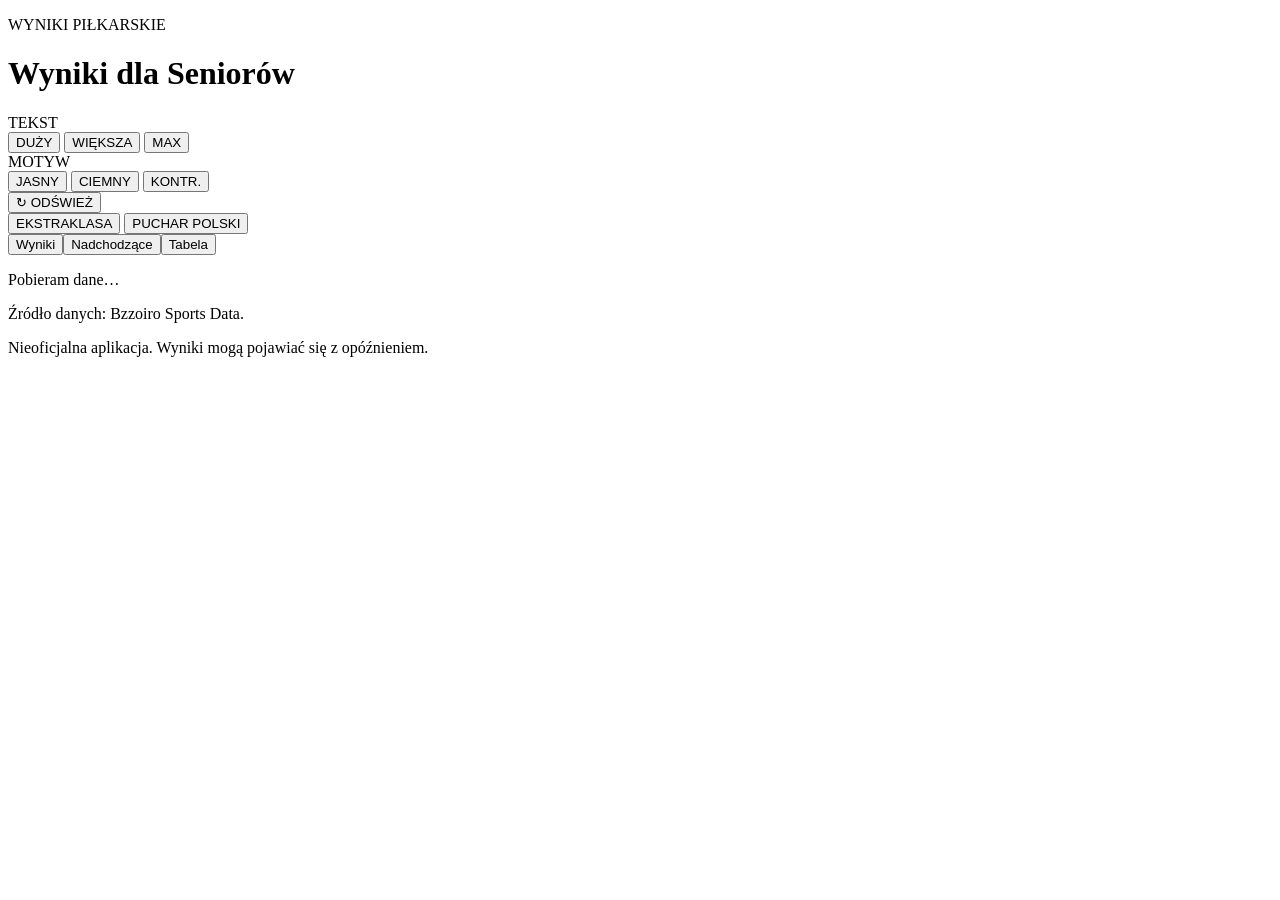
==== site/wyniki-dla-seniorow/index.html @ e05c82c5 "Publiczna aplikacja Wyniki dla Seniorów: index.html" ====
<!doctype html><html lang="pl"><head><meta charset="utf-8"><meta name="viewport" content="width=device-width,initial-scale=1,viewport-fit=cover"><meta name="theme-color" content="#10243a"><meta name="description" content="Czytelne wyniki i terminarze Ekstraklasy oraz Pucharu Polski. Duże litery, prosty układ i wysoki kontrast."><link rel="manifest" href="manifest.webmanifest"><link rel="icon" href="icon.svg"><link rel="stylesheet" href="style.css?v=1.0.0"><title>Wyniki dla Seniorów | Ekstraklasa i Puchar Polski</title></head><body>
<header>
  <div class="head">
    <div class="brand"><p class="eyebrow">WYNIKI PIŁKARSKIE</p><h1>Wyniki dla Seniorów</h1></div>
    <div class="head-actions">
      <div class="font-controls" role="group" aria-label="Wielkość czcionki">
        <span class="font-label">TEKST</span>
        <div class="font-buttons">
          <button type="button" class="font-choice" data-font="base" aria-pressed="true" aria-label="Duży tekst">DUŻY</button>
          <button type="button" class="font-choice" data-font="larger" aria-pressed="false" aria-label="Większy tekst">WIĘKSZA</button>
          <button type="button" class="font-choice" data-font="largest" aria-pressed="false" aria-label="Maksymalny rozmiar tekstu">MAX</button>
        </div>
      </div>
      <div class="theme-controls" role="group" aria-label="Motyw kolorystyczny">
        <span class="theme-label">MOTYW</span>
        <div class="theme-buttons">
          <button type="button" class="theme-choice" data-theme-choice="light" aria-pressed="true" aria-label="Jasny motyw">JASNY</button>
          <button type="button" class="theme-choice" data-theme-choice="dark" aria-pressed="false" aria-label="Ciemny motyw">CIEMNY</button>
          <button type="button" class="theme-choice" data-theme-choice="contrast" aria-pressed="false" aria-label="Wysoki kontrast">KONTR.</button>
        </div>
      </div>
      <button type="button" id="refresh" class="refresh">↻ ODŚWIEŻ</button>
    </div>
  </div>
</header>
<div class="competition-nav" role="group" aria-label="Wybierz rozgrywki">
  <button type="button" class="competition-choice" data-competition="ekstraklasa" aria-pressed="true">EKSTRAKLASA</button>
  <button type="button" class="competition-choice" data-competition="cup" aria-pressed="false">PUCHAR POLSKI</button>
</div>
<nav class="tabs" aria-label="Sekcje"><button class="tab active" data-tab="results" aria-selected="true">Wyniki</button><button class="tab" data-tab="upcoming" aria-selected="false">Nadchodzące</button><button class="tab" data-tab="table" aria-selected="false">Tabela</button></nav>
<main id="content" tabindex="-1"><p class="empty">Pobieram dane…</p></main><footer><p id="updated">Źródło danych: Bzzoiro Sports Data.</p><p>Nieoficjalna aplikacja. Wyniki mogą pojawiać się z opóźnieniem.</p></footer><script src="app.js?v=1.0.0" defer></script></body></html>
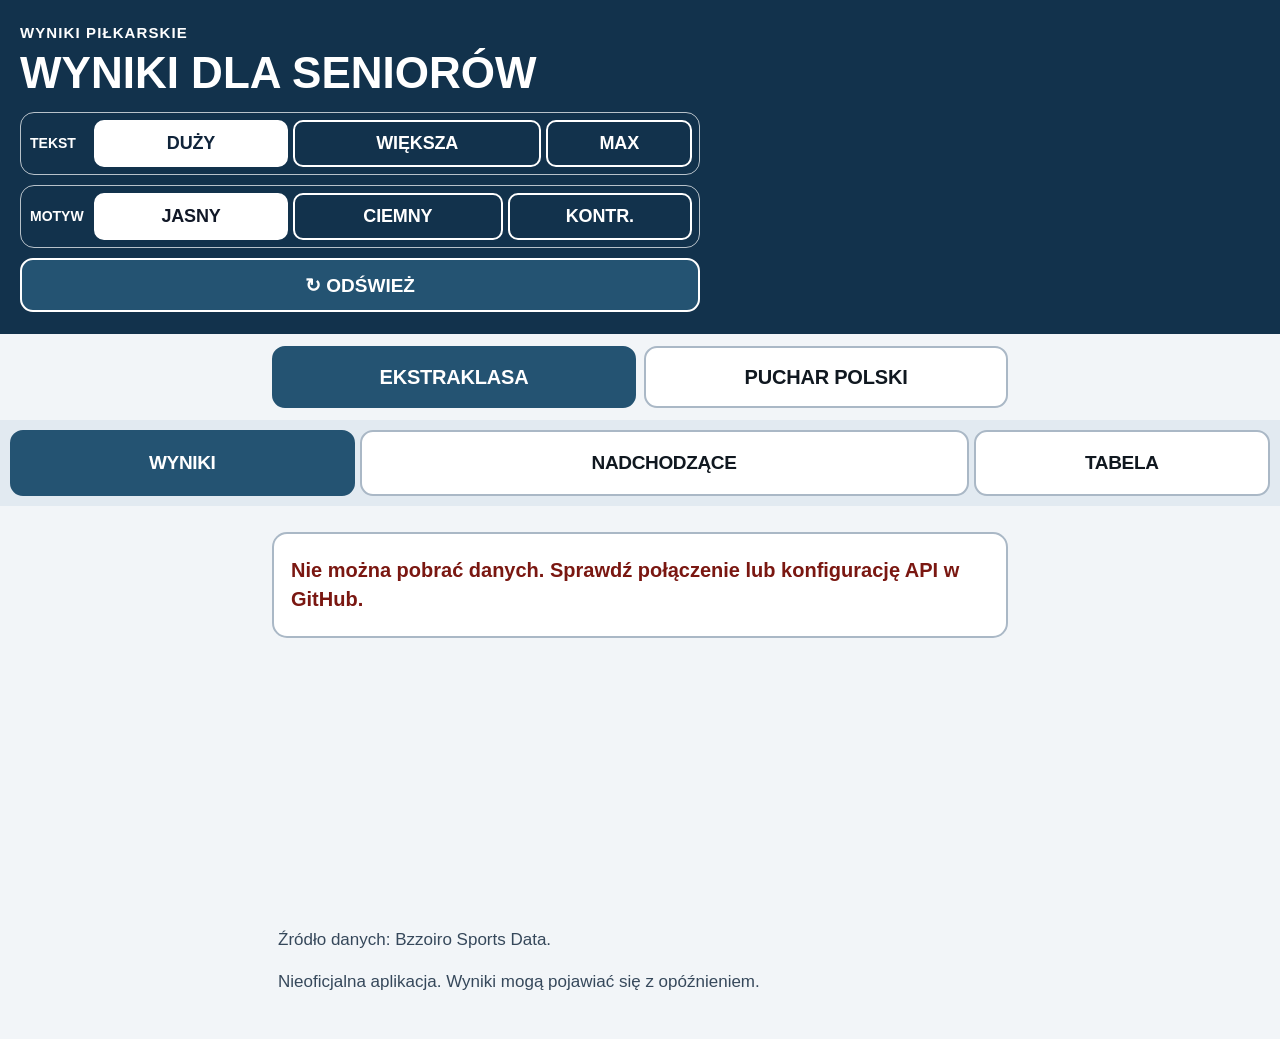
==== commit a79529b2: "Tabela: pokaż punkty zaraz po liczbie meczów (site/wyniki-dla-seniorow/index.html)" ====
--- a/site/wyniki-dla-seniorow/index.html
+++ b/site/wyniki-dla-seniorow/index.html
@@ -1,4 +1,4 @@
-<!doctype html><html lang="pl"><head><meta charset="utf-8"><meta name="viewport" content="width=device-width,initial-scale=1,viewport-fit=cover"><meta name="theme-color" content="#10243a"><meta name="description" content="Czytelne wyniki i terminarze Ekstraklasy oraz Pucharu Polski. Duże litery, prosty układ i wysoki kontrast."><link rel="manifest" href="manifest.webmanifest"><link rel="icon" href="icon.svg"><link rel="stylesheet" href="style.css?v=1.0.0"><title>Wyniki dla Seniorów | Ekstraklasa i Puchar Polski</title></head><body>
+<!doctype html><html lang="pl"><head><meta charset="utf-8"><meta name="viewport" content="width=device-width,initial-scale=1,viewport-fit=cover"><meta name="theme-color" content="#10243a"><meta name="description" content="Czytelne wyniki i terminarze Ekstraklasy oraz Pucharu Polski. Duże litery, prosty układ i wysoki kontrast."><link rel="manifest" href="manifest.webmanifest"><link rel="icon" href="icon.svg"><link rel="stylesheet" href="style.css?v=1.0.1"><title>Wyniki dla Seniorów | Ekstraklasa i Puchar Polski</title></head><body>
 <header>
   <div class="head">
     <div class="brand"><p class="eyebrow">WYNIKI PIŁKARSKIE</p><h1>Wyniki dla Seniorów</h1></div>
@@ -28,4 +28,4 @@
   <button type="button" class="competition-choice" data-competition="cup" aria-pressed="false">PUCHAR POLSKI</button>
 </div>
 <nav class="tabs" aria-label="Sekcje"><button class="tab active" data-tab="results" aria-selected="true">Wyniki</button><button class="tab" data-tab="upcoming" aria-selected="false">Nadchodzące</button><button class="tab" data-tab="table" aria-selected="false">Tabela</button></nav>
-<main id="content" tabindex="-1"><p class="empty">Pobieram dane…</p></main><footer><p id="updated">Źródło danych: Bzzoiro Sports Data.</p><p>Nieoficjalna aplikacja. Wyniki mogą pojawiać się z opóźnieniem.</p></footer><script src="app.js?v=1.0.0" defer></script></body></html>
+<main id="content" tabindex="-1"><p class="empty">Pobieram dane…</p></main><footer><p id="updated">Źródło danych: Bzzoiro Sports Data.</p><p>Nieoficjalna aplikacja. Wyniki mogą pojawiać się z opóźnieniem.</p></footer><script src="app.js?v=1.0.1" defer></script></body></html>
--- a/site/wyniki-dla-seniorow/style.css
+++ b/site/wyniki-dla-seniorow/style.css
@@ -0,0 +1,391 @@
+:root{color-scheme:light;--navy:#10243a;--navy2:#183b5b;--paper:#f4f6f8;--ink:#111827;--muted:#4b5563;--line:#cbd5df;--focus:#ffbf47}*{box-sizing:border-box}body{margin:0;background:var(--paper);color:var(--ink);font-family:Arial,Helvetica,sans-serif;line-height:1.45}header{background:var(--navy);color:white;padding:max(22px,env(safe-area-inset-top)) 20px 22px}.head{display:flex;justify-content:space-between;align-items:center;gap:12px}.eyebrow{margin:0 0 4px;font-size:15px;font-weight:800;letter-spacing:1.4px}h1{margin:0;font-size:clamp(34px,9vw,46px);line-height:1.05;font-weight:900}#season{margin:12px 0 0;font-size:19px;font-weight:700;color:#e4edf5}.refresh{border:2px solid white;border-radius:14px;background:var(--navy2);color:white;min-height:54px;padding:8px 12px;font-size:18px;font-weight:800}.tabs{display:grid;grid-template-columns:1fr 1fr .78fr;gap:7px;padding:12px;background:#e5eaf0;position:sticky;top:0;z-index:2}.tab{border:2px solid #536579;border-radius:13px;background:white;color:var(--navy);min-height:62px;padding:8px 4px;font-size:clamp(17px,4.4vw,21px);font-weight:900}.tab.active{background:var(--navy);color:white;border-color:var(--navy)}button:focus-visible{outline:4px solid var(--focus);outline-offset:3px}main{padding:14px 12px 28px;max-width:760px;margin:auto;min-height:45vh}.section-title{font-size:25px;font-weight:900;margin:8px 4px 14px}.match{background:var(--surface);border:2px solid var(--line);border-radius:16px;padding:15px;margin-bottom:12px}.date{color:var(--muted);font-size:17px;font-weight:800;margin-bottom:10px}.teams{display:grid;grid-template-columns:minmax(0,1fr) auto minmax(0,1fr);gap:8px;align-items:center}.team{font-size:clamp(20px,5.2vw,25px);font-weight:900;line-height:1.18;overflow-wrap:anywhere}.away{text-align:right}.score{min-width:82px;text-align:center;background:#eaf0f5;color:var(--navy);border-radius:12px;padding:8px 5px;font-size:clamp(25px,6vw,31px);font-weight:900;white-space:nowrap}.status{margin-top:9px;font-size:16px;font-weight:800;color:var(--muted)}.table-wrap{overflow-x:auto;background:var(--surface);border:2px solid var(--line);border-radius:15px}table{border-collapse:collapse;width:100%;min-width:480px;font-size:19px}th,td{padding:13px 9px;border-bottom:1px solid var(--line);text-align:center}th{background:#e8edf2;color:var(--navy);font-size:17px;font-weight:900}td.club{text-align:left;font-weight:900;min-width:165px}td.pos,td.points{font-weight:900}td.points{font-size:22px}.empty,.error,.notice{background:var(--surface);border:2px solid var(--line);border-radius:15px;padding:22px 17px;font-size:20px;font-weight:700;margin:12px 0}.error{border-color:#b42318;color:#7a1711}.notice{font-size:17px;color:var(--muted)}footer{max-width:760px;margin:auto;padding:0 18px 28px;color:var(--muted);font-size:15px}@media(max-width:390px){.refresh{font-size:16px;padding:6px 8px}.match{padding:12px}.score{min-width:68px}.team{font-size:19px}}
+
+/* Czytelność senior-friendly, dwa motywy */
+:root{--navy:#12324c;--navy2:#245372;--paper:#f2f5f8;--ink:#101820;--muted:#36485b;--line:#aab8c6;--surface:#fff;--subtle:#e6edf3;--tabbar:#e2eaf1;--score-bg:#e6eff7;--score-ink:#102d46;color-scheme:light}
+html[data-theme="dark"]{--navy:#101a25;--navy2:#2a455c;--paper:#101820;--ink:#f7fafc;--muted:#d4e0eb;--line:#64788a;--surface:#202d39;--subtle:#2a3a49;--tabbar:#172635;--score-bg:#354d62;--score-ink:#fff;color-scheme:dark}
+body{background:var(--paper);color:var(--ink);font-size:20px}
+header{background:var(--navy)}.head{align-items:flex-start;flex-wrap:wrap}.head-actions{display:flex;gap:8px;flex-wrap:wrap;justify-content:flex-end}.theme-toggle,.refresh{border:2px solid #fff;border-radius:13px;background:var(--navy2);color:#fff;min-height:56px;padding:9px 13px;font-size:19px;font-weight:900;cursor:pointer}
+.tabs{background:var(--tabbar);grid-template-columns:1.2fr .95fr .8fr}.tab{background:var(--surface);color:var(--ink);border-color:var(--line);font-size:clamp(18px,4.7vw,23px);min-height:70px}.tab.active{background:var(--navy2);color:#fff;border-color:var(--navy2)}
+.section-title{font-size:clamp(28px,6.8vw,34px)}.match,.table-wrap,.empty,.notice,.error{background:var(--surface);border-color:var(--line)}.match{padding:18px;margin-bottom:15px}.date{color:var(--muted);font-size:clamp(19px,4.8vw,23px)}.team{font-size:clamp(23px,5.8vw,30px);line-height:1.2}.score{background:var(--score-bg);color:var(--score-ink);font-size:clamp(27px,6.4vw,34px)}.status{font-size:19px;color:var(--muted)}.notice,.empty{color:var(--ink);font-size:21px}table{font-size:22px}th{background:var(--subtle);color:var(--ink);font-size:19px}th,td{border-color:var(--line);padding:15px 10px}td.points{font-size:25px}footer{color:var(--muted);font-size:18px}
+@media(max-width:390px){.head-actions{width:100%;justify-content:flex-start}.theme-toggle,.refresh{font-size:18px}.match{padding:13px}.teams{gap:5px}.team{font-size:clamp(21px,5.6vw,25px)}.score{min-width:67px;padding:8px 4px;font-size:25px}.tab{font-size:17px;padding:8px 3px}}
+
+/* Ekstraklasa 4.0: trzy duże rozmiary tekstu, niezależnie na każdym telefonie */
+:root{--font-mult:1}
+html[data-font="base"]{--font-mult:1}
+html[data-font="larger"]{--font-mult:1.17}
+html[data-font="largest"]{--font-mult:1.34}
+.font-controls{display:flex;align-items:center;gap:6px;flex-wrap:wrap;padding:6px;border:1px solid rgba(255,255,255,.65);border-radius:14px}
+.font-label{font-weight:800;font-size:18px;padding:0 4px}
+.font-choice{border:2px solid #fff;border-radius:10px;background:transparent;color:#fff;min-height:48px;padding:6px 9px;font-size:17px;font-weight:800;cursor:pointer}
+.font-choice[aria-pressed="true"]{background:#fff;color:#10243a}
+.section-title{font-size:calc(28px * var(--font-mult))}
+.date{font-size:calc(20px * var(--font-mult))}
+.team{font-size:calc(24px * var(--font-mult));overflow-wrap:anywhere}
+.score{font-size:calc(29px * var(--font-mult));min-width:calc(80px * var(--font-mult))}
+.status{font-size:calc(19px * var(--font-mult))}
+.tab{font-size:calc(18px * var(--font-mult));overflow-wrap:anywhere}
+.empty,.error,.notice{font-size:calc(20px * var(--font-mult))}
+table{font-size:calc(21px * var(--font-mult))}
+th{font-size:calc(18px * var(--font-mult))}
+td.points{font-size:calc(24px * var(--font-mult))}
+#season{font-size:calc(19px * var(--font-mult))}
+#updated,footer{font-size:calc(17px * var(--font-mult))}
+@media(max-width:430px){.head-actions{width:100%;justify-content:flex-start}.font-controls{width:100%}.font-choice{flex:1;min-width:0;padding:6px 3px;font-size:15px}.teams{grid-template-columns:minmax(0,1fr) auto minmax(0,1fr);gap:4px}.match{padding:12px}.score{min-width:0;padding:8px 4px}.tab{padding:8px 2px}}
+
+/* V4.1: jedna drużyna w wierszu, wynik wyrównany do prawej. */
+.teams{display:flex!important;flex-direction:column;align-items:stretch;gap:0!important}
+.team-row{display:grid;grid-template-columns:minmax(0,1fr) auto;align-items:center;gap:12px;padding:10px 0;min-height:64px}
+.team-row+.team-row{border-top:1px solid var(--line)}
+.team-row .team{font-size:calc(24px * var(--font-mult));line-height:1.25;text-align:left;overflow-wrap:normal;word-break:normal;hyphens:auto;min-width:0}
+.team-score{font-size:calc(30px * var(--font-mult));font-weight:900;min-width:1.3em;text-align:right;color:var(--score-ink)}
+.fixture-label{text-align:center;color:var(--muted);font-size:calc(17px * var(--font-mult));font-weight:800;padding:6px 0}
+@media(max-width:390px){.team-row .team{font-size:calc(23px * var(--font-mult))}}
+
+/* Rozwijane kolejki i etapy rozgrywek. */
+.round-block {
+  margin: 0 0 15px;
+  overflow: hidden;
+  background: var(--surface);
+  border: 2px solid var(--line);
+  border-radius: 18px;
+}
+.round-toggle {
+  display: flex;
+  align-items: center;
+  justify-content: space-between;
+  gap: 12px;
+  min-height: 82px;
+  padding: 16px;
+  cursor: pointer;
+  list-style: none;
+  background: var(--subtle);
+  color: var(--ink);
+}
+.round-toggle::-webkit-details-marker { display: none; }
+.round-toggle:focus-visible { outline: 4px solid var(--focus); outline-offset: -4px; }
+.round-name { display: block; font-size: calc(24px * var(--font-mult)); font-weight: 900; line-height: 1.22; }
+.round-dates { display: block; margin-top: 4px; font-size: calc(18px * var(--font-mult)); color: var(--muted); font-weight: 700; }
+.round-right { display: flex; flex-wrap: wrap; justify-content: end; align-items: center; gap: 10px; }
+.round-chevron { font-size: 30px; font-weight: 900; line-height: 1; }
+.round-chevron::before { content: '+'; }
+.round-block[open] .round-chevron::before { content: '−'; }
+.round-panel { padding: 13px 12px 1px; }
+.match-meta { display: flex; flex-wrap: wrap; align-items: center; justify-content: space-between; gap: 8px; margin-bottom: 10px; }
+.match-meta .date { margin: 0; }
+@media (max-width: 430px) {
+  .round-toggle { padding: 13px; }
+  .round-panel { padding: 10px 8px 1px; }
+}
+
+/* V4.2.1: napisy zakładek w jednej linii także przy największej czcionce.
+   Oddzielny responsywny rozmiar dla menu, aby 3 przyciski zmieściły się na małym telefonie. */
+.tabs {
+  grid-template-columns: minmax(0, 1.42fr) minmax(0, .86fr) minmax(0, .72fr);
+  gap: 6px;
+  padding: 10px 10px;
+}
+.tabs .tab {
+  min-width: 0;
+  min-height: 66px;
+  padding: 8px 2px;
+  font-size: clamp(16px, 4.6vw, 21px);
+  line-height: 1.12;
+  letter-spacing: -.15px;
+  white-space: nowrap;
+  overflow-wrap: normal;
+  word-break: normal;
+  hyphens: none;
+}
+@media (max-width: 350px) {
+  .tabs { gap: 4px; padding: 9px 7px; }
+  .tabs .tab { font-size: 16px; padding-inline: 1px; }
+}
+
+/* 4.2.2: nagłówek bez opisu sezonu. */
+#season { display: none; }
+
+/* 4.2.4: Wyniki jako pierwsza zakładka, więcej miejsca dla Nadchodzące. */
+.tabs { grid-template-columns: minmax(0, .86fr) minmax(0, 1.42fr) minmax(0, .72fr); }
+
+/* 4.2.5: trwające mecze są na początku zakładki Wyniki. */
+.match.live-match {
+  border: 3px solid #bc202b;
+  box-shadow: 0 0 0 1px rgba(188, 32, 43, .12);
+}
+
+.live-heading { color: #b91c1c; }
+.live-badge {
+  display: inline-flex;
+  align-items: center;
+  gap: 8px;
+  flex-shrink: 0;
+  border-radius: 999px;
+  padding: 7px 12px;
+  background: #b91c1c;
+  color: white;
+  font-size: calc(16px * var(--font-mult));
+  font-weight: 900;
+  letter-spacing: .2px;
+  white-space: nowrap;
+}
+.live-badge::before {
+  content: '';
+  display: inline-block;
+  width: 10px;
+  height: 10px;
+  border-radius: 50%;
+  background: white;
+}
+.live-availability, .pending-label {
+  margin-top: 10px;
+  font-size: calc(16px * var(--font-mult));
+  font-weight: 700;
+  color: var(--muted);
+}
+.match.pending-match { border-style: dashed; }
+html[data-theme="dark"] .live-heading { color: #ff8d96; }
+@media(max-width:390px) {
+  .live-badge { font-size: calc(14px * var(--font-mult)); padding: 6px 8px; }
+}
+
+/* V4.2.7: clear and accessible warning if live match provider is delayed. */
+.live-stale{margin-top:12px;padding:11px 13px;border:2px solid #b45309;border-radius:10px;background:#fff3d6;color:#6d3500;font-size:calc(16px * var(--font-mult));font-weight:800;line-height:1.35}
+html[data-theme="dark"] .live-stale{background:#513713;color:#fff1d1;border-color:#fbbf24}
+
+
+/* V4.2.9: jasny, ciemny i wysoki kontrast. */
+.theme-controls {
+  display: flex;
+  align-items: center;
+  flex-wrap: wrap;
+  gap: 8px;
+  border: 1px solid rgba(255,255,255,.7);
+  border-radius: 14px;
+  padding: 6px 9px;
+  min-height: 56px;
+}
+.theme-label {font-size: 18px; font-weight: 900; color: #fff;}
+.theme-select {
+  min-height: 46px;
+  max-width: 200px;
+  padding: 7px 9px;
+  border: 2px solid #fff;
+  border-radius: 10px;
+  background: #fff;
+  color: #111827;
+  font: 900 19px Arial, Helvetica, sans-serif;
+  cursor: pointer;
+}
+.theme-select:focus-visible {outline: 4px solid var(--focus); outline-offset: 3px;}
+@media(max-width:430px){
+  .theme-controls{flex: 1 1 190px; justify-content: space-between;}
+  .theme-select{flex: 1 1 100px; min-width: 100px;}
+}
+html[data-theme="contrast"] {
+  --navy: #000;
+  --navy2: #000;
+  --paper: #fff;
+  --ink: #000;
+  --muted: #000;
+  --line: #000;
+  --surface: #fff;
+  --subtle: #fff;
+  --tabbar: #fff;
+  --score-bg: #fff;
+  --score-ink: #000;
+  --focus: #ffcc00;
+  color-scheme: light;
+}
+html[data-theme="contrast"] .tabs {border-bottom: 3px solid #000;}
+html[data-theme="contrast"] .tabs .tab {
+  background: #fff;
+  color: #000;
+  border: 3px solid #000;
+}
+html[data-theme="contrast"] .tabs .tab.active {background: #000; color: #fff;}
+html[data-theme="contrast"] .match,
+html[data-theme="contrast"] .round-block,
+html[data-theme="contrast"] .table-wrap,
+html[data-theme="contrast"] .notice,
+html[data-theme="contrast"] .empty,
+html[data-theme="contrast"] .error {border-width: 3px;}
+html[data-theme="contrast"] .round-toggle {border-bottom: 2px solid #000;}
+html[data-theme="contrast"] .team-row + .team-row {border-top: 2px solid #000;}
+html[data-theme="contrast"] html[data-theme="contrast"] .match.live-match {border: 3px solid #aa0018;}
+html[data-theme="contrast"] html[data-theme="contrast"] .live-heading {color: #99001a;}
+html[data-theme="contrast"] .live-badge {background: #99001a; color: #fff;}
+html[data-theme="contrast"] .live-stale {background: #fff1b8; color: #000; border-color: #000;}
+html[data-theme="contrast"] .match-meta .date,
+html[data-theme="contrast"] .round-dates,
+html[data-theme="contrast"] footer,
+html[data-theme="contrast"] #updated {color:#000;}
+
+
+/* 4.2.9: wielkie litery i mocne pogrubienie najważniejszych treści.
+   Treści pomocnicze i ostrzeżenia pozostają w zwykłej pisowni,
+   by nie tworzyć długich, trudniejszych w czytaniu bloków. */
+h1, .eyebrow,
+.tabs .tab, .section-title,
+.round-name, .round-dates,
+.match-meta .date, .team-row .team,
+.live-badge, th, td.club,
+.font-label, .font-choice, .theme-label, .theme-select, .refresh {
+  text-transform: uppercase;
+  font-weight: 900;
+}
+.team-row .team {
+  min-width: 0;
+  max-width: 100%;
+  overflow-wrap: break-word;
+  word-break: normal;
+  hyphens: none;
+  line-height: 1.22;
+  text-wrap: pretty;
+}
+/* Daj nazwom klubów możliwie dużo miejsca; wynik pozostaje z prawej. */
+.team-row { grid-template-columns: minmax(0, 1fr) auto; gap: 8px; }
+/* Trzy zakładki muszą zmieścić się w jednym wierszu także wielkimi literami. */
+.tabs {grid-template-columns:minmax(0, .86fr) minmax(0, 1.52fr) minmax(0, .74fr);gap:5px;}
+.tabs .tab {
+  font-size:clamp(15px,4.2vw,19px);
+  letter-spacing:-.35px;
+  white-space:nowrap;
+  word-break:normal;
+  overflow-wrap:normal;
+  min-width:0;
+  padding-inline:2px;
+}
+/* W tabeli zachowujemy przewijanie poziome i czytelne nazwy klubów. */
+td.club { letter-spacing:.1px; }
+@media(max-width:350px){
+  .tabs {padding-inline:6px;gap:4px;}
+  .tabs .tab {font-size:14px;letter-spacing:-.45px;padding-inline:1px;}
+}
+
+
+/* V4.2.10: krótkie etykiety i dwa zestawy 3 dużych przycisków;
+   ODŚWIEŻ zawsze w osobnym wierszu pod ustawieniami. */
+header .head {
+  display: flex;
+  flex-direction: column;
+  align-items: stretch;
+  gap: 15px;
+}
+header .head-actions {
+  display: flex;
+  flex-direction: column;
+  flex-wrap: nowrap;
+  align-items: stretch;
+  justify-content: flex-start;
+  gap: 10px;
+  width: 100%;
+  max-width: 680px;
+}
+header .font-controls,
+header .theme-controls {
+  width: 100%;
+  flex: 0 0 auto;
+  display: grid;
+  grid-template-columns: 58px minmax(0, 1fr);
+  align-items: center;
+  gap: 8px;
+  padding: 7px;
+  min-height: 60px;
+  border: 1px solid rgba(255,255,255,.7);
+  border-radius: 14px;
+}
+header .font-label,
+header .theme-label {
+  margin: 0;
+  padding: 0 2px;
+  color: #fff;
+  font-size: 14px;
+  font-weight: 900;
+  line-height: 1.2;
+  white-space: nowrap;
+}
+header .font-buttons,
+header .theme-buttons {
+  display: grid;
+  grid-template-columns: 1fr 1.28fr .75fr;
+  gap: 5px;
+  min-width: 0;
+  width: 100%;
+}
+header .theme-buttons { grid-template-columns: 1fr 1.08fr .95fr; }
+header .font-choice,
+header .theme-choice {
+  min-width: 0;
+  width: 100%;
+  min-height: 47px;
+  padding: 6px 2px;
+  border: 2px solid #fff;
+  border-radius: 10px;
+  background: transparent;
+  color: #fff;
+  font: 900 clamp(13px,3.9vw,18px)/1.1 Arial,Helvetica,sans-serif;
+  white-space: nowrap;
+  cursor: pointer;
+  text-transform: uppercase;
+  letter-spacing: -.15px;
+}
+header .font-choice[aria-pressed="true"],
+header .theme-choice[aria-pressed="true"] {
+  background: #fff;
+  color: #10243a;
+}
+header .theme-choice[aria-pressed="true"] { color: #111827; }
+header .refresh {
+  display: block;
+  flex: none;
+  align-self: stretch;
+  width: 100%;
+  margin: 0;
+  min-height: 54px;
+  padding: 10px;
+  text-align: center;
+  font-size: 19px;
+  text-transform: uppercase;
+  font-weight: 900;
+}
+@media(max-width:360px) {
+  header { padding-inline: 12px; }
+  header .font-controls,
+  header .theme-controls {grid-template-columns: 51px minmax(0, 1fr); gap:5px; padding:6px;}
+  header .font-label,
+  header .theme-label {font-size:12px;padding:0 1px;}
+  header .font-buttons,
+  header .theme-buttons {gap:4px;}
+  header .font-choice,
+  header .theme-choice {font-size:13px;letter-spacing:-.3px;padding-inline:0;}
+}
+
+/* V5.0: wybór rozgrywek, zachowana duża czcionka, trzy motywy. */
+.competition-nav{display:grid;grid-template-columns:minmax(0,1fr) minmax(0,1fr);gap:8px;max-width:760px;margin:0 auto;padding:12px;background:var(--paper)}
+.competition-choice{min-width:0;min-height:62px;border:2px solid var(--line);border-radius:13px;background:var(--surface);color:var(--ink);font:900 clamp(13px,3.65vw,20px)/1.1 Arial,Helvetica,sans-serif;letter-spacing:-.2px;text-transform:uppercase;white-space:nowrap;cursor:pointer;padding:10px 4px}
+.competition-choice[aria-pressed="true"]{background:var(--navy2);color:#fff;border-color:var(--navy2)}
+.competition-choice:focus-visible{outline:4px solid var(--focus);outline-offset:2px}
+body[data-competition="cup"] .tabs{grid-template-columns:minmax(0,.9fr) minmax(0,1.5fr)}
+body[data-competition="cup"] .tabs .tab[data-tab="table"]{display:none}
+html[data-theme="contrast"] .competition-choice{border:3px solid #000;background:#fff;color:#000}
+html[data-theme="contrast"] .competition-choice[aria-pressed="true"]{background:#000;color:#fff}
+@media(max-width:350px){.competition-nav{padding:8px 7px;gap:5px}.competition-choice{font-size:12px;letter-spacing:-.35px;padding-inline:2px}}
+
+/* Wynik pucharowy po dogrywce i seria rzutów karnych, dostępny we wszystkich motywach. */
+.cup-score-details {
+  margin-top: 10px;
+  padding: 10px 12px;
+  border: 2px solid var(--line);
+  border-radius: 10px;
+  background: var(--subtle);
+  color: var(--ink);
+  font-size: calc(18px * var(--font-mult));
+  font-weight: 900;
+  line-height: 1.3;
+  text-transform: uppercase;
+}
+html[data-theme="contrast"] .cup-score-details { border: 3px solid #000; }
+
+/* Osobny, czytelny nagłówek publicznej aplikacji. */
+header .brand h1 { font-size: clamp(30px,7.5vw,44px); line-height:1.12; }
+header .brand .eyebrow { letter-spacing: 1.1px; }
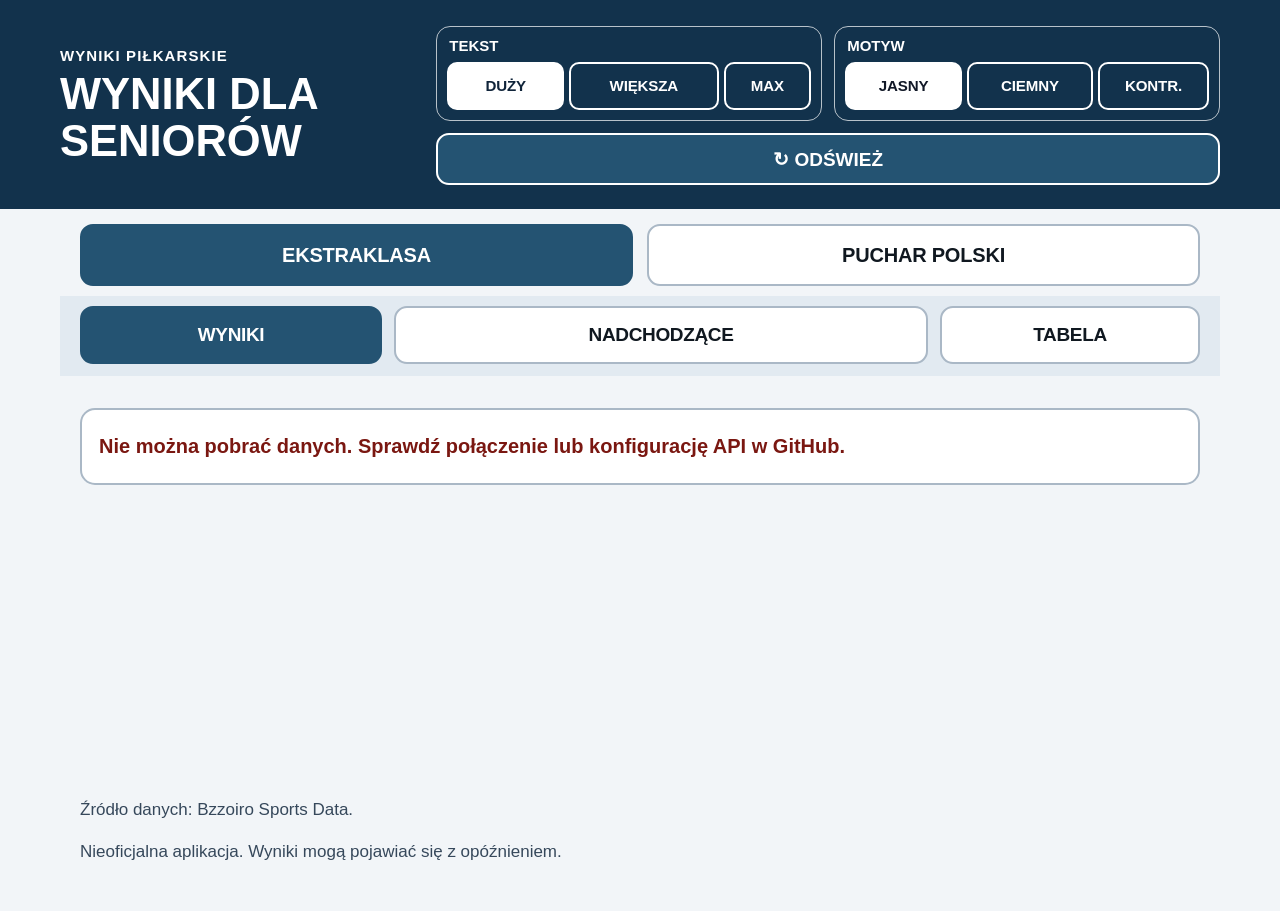
==== commit bfe648b3: "Responsywny układ: site/wyniki-dla-seniorow/index.html" ====
--- a/site/wyniki-dla-seniorow/index.html
+++ b/site/wyniki-dla-seniorow/index.html
@@ -1,4 +1,4 @@
-<!doctype html><html lang="pl"><head><meta charset="utf-8"><meta name="viewport" content="width=device-width,initial-scale=1,viewport-fit=cover"><meta name="theme-color" content="#10243a"><meta name="description" content="Czytelne wyniki i terminarze Ekstraklasy oraz Pucharu Polski. Duże litery, prosty układ i wysoki kontrast."><link rel="manifest" href="manifest.webmanifest"><link rel="icon" href="icon.svg"><link rel="stylesheet" href="style.css?v=1.0.1"><title>Wyniki dla Seniorów | Ekstraklasa i Puchar Polski</title></head><body>
+<!doctype html><html lang="pl"><head><meta charset="utf-8"><meta name="viewport" content="width=device-width,initial-scale=1,viewport-fit=cover"><meta name="theme-color" content="#10243a"><meta name="description" content="Czytelne wyniki i terminarze Ekstraklasy oraz Pucharu Polski. Duże litery, prosty układ i wysoki kontrast."><link rel="manifest" href="manifest.webmanifest"><link rel="icon" href="icon.svg"><link rel="stylesheet" href="style.css?v=1.0.2"><title>Wyniki dla Seniorów | Ekstraklasa i Puchar Polski</title></head><body>
 <header>
   <div class="head">
     <div class="brand"><p class="eyebrow">WYNIKI PIŁKARSKIE</p><h1>Wyniki dla Seniorów</h1></div>
@@ -28,4 +28,4 @@
   <button type="button" class="competition-choice" data-competition="cup" aria-pressed="false">PUCHAR POLSKI</button>
 </div>
 <nav class="tabs" aria-label="Sekcje"><button class="tab active" data-tab="results" aria-selected="true">Wyniki</button><button class="tab" data-tab="upcoming" aria-selected="false">Nadchodzące</button><button class="tab" data-tab="table" aria-selected="false">Tabela</button></nav>
-<main id="content" tabindex="-1"><p class="empty">Pobieram dane…</p></main><footer><p id="updated">Źródło danych: Bzzoiro Sports Data.</p><p>Nieoficjalna aplikacja. Wyniki mogą pojawiać się z opóźnieniem.</p></footer><script src="app.js?v=1.0.1" defer></script></body></html>
+<main id="content" tabindex="-1"><p class="empty">Pobieram dane…</p></main><footer><p id="updated">Źródło danych: Bzzoiro Sports Data.</p><p>Nieoficjalna aplikacja. Wyniki mogą pojawiać się z opóźnieniem.</p></footer><script src="app.js?v=1.0.2" defer></script></body></html>
--- a/site/wyniki-dla-seniorow/style.css
+++ b/site/wyniki-dla-seniorow/style.css
@@ -389,3 +389,99 @@
 /* Osobny, czytelny nagłówek publicznej aplikacji. */
 header .brand h1 { font-size: clamp(30px,7.5vw,44px); line-height:1.12; }
 header .brand .eyebrow { letter-spacing: 1.1px; }
+
+/* Responsywność 5.0: ekran telefonu bez zmian, tablet i laptop z własnym układem.
+   Zapobiegamy przepełnieniu, zachowując duże przyciski i czytelny tekst. */
+html, body { min-width: 0; }
+header .brand, header .head, header .head-actions,
+.competition-nav, .tabs, #content { min-width: 0; }
+.match, .round-block, .round-panel, .team-row, .team-row .team {
+  min-width: 0;
+}
+.team-row .team {
+  overflow-wrap: break-word;
+  overflow-wrap: anywhere;
+}
+.round-toggle > *, .round-title { min-width: 0; }
+.round-name, .round-dates { overflow-wrap: anywhere; }
+.table-wrap { max-width: 100%; }
+
+/* Tablet: szeroki, wyśrodkowany układ wciąż w jednej kolumnie. */
+@media (min-width: 700px) and (max-width: 959px) {
+  header .head { max-width: 840px; margin-inline: auto; }
+  header .head-actions { max-width: 840px; }
+  .competition-nav, .tabs, main, footer { max-width: 880px; margin-inline: auto; }
+  main { padding-inline: 22px; }
+}
+
+/* Laptop i duży monitor: sterowanie w nagłówku obok tytułu,
+   spotkania w dwóch czytelnych kolumnach, tabela na pełną szerokość. */
+@media (min-width: 960px) {
+  header { padding: 26px 24px 24px; }
+  header .head {
+    display: grid;
+    grid-template-columns: minmax(235px, .8fr) minmax(0, 1.8fr);
+    align-items: center;
+    gap: 28px;
+    max-width: 1160px;
+    margin-inline: auto;
+  }
+  header .brand h1 {
+    font-size: clamp(33px, 3.4vw, 48px);
+    line-height: 1.1;
+    overflow-wrap: anywhere;
+  }
+  header .head-actions {
+    display: grid;
+    grid-template-columns: repeat(2, minmax(0, 1fr));
+    align-items: stretch;
+    gap: 12px;
+    width: 100%;
+    max-width: none;
+  }
+  header .font-controls, header .theme-controls {
+    grid-template-columns: minmax(0, 1fr);
+    grid-template-rows: auto auto;
+    gap: 7px;
+    width: 100%;
+    min-width: 0;
+    padding: 10px;
+  }
+  header .font-label, header .theme-label { font-size: 15px; }
+  header .font-choice, header .theme-choice {
+    font-size: clamp(13px, 1.18vw, 16px);
+    min-height: 48px;
+  }
+  header .refresh {
+    grid-column: 1 / -1;
+    min-height: 52px;
+  }
+  .competition-nav, .tabs, main, footer {
+    max-width: 1160px;
+    margin-inline: auto;
+  }
+  .competition-nav { padding: 15px 20px 10px; gap: 14px; }
+  .tabs { padding: 10px 20px 12px; gap: 12px; }
+  .tabs .tab { min-height: 58px; font-size: 19px; }
+  main { padding: 20px 20px 35px; min-width: 0; }
+  #content {
+    display: grid;
+    grid-template-columns: repeat(2, minmax(0, 1fr));
+    column-gap: 18px;
+    align-items: start;
+  }
+  #content > :not(.match) { grid-column: 1 / -1; }
+  #content > .match { margin-bottom: 14px; }
+  .round-panel {
+    display: grid;
+    grid-template-columns: repeat(2, minmax(0, 1fr));
+    gap: 14px;
+    padding: 15px;
+  }
+  .round-panel .match { margin: 0; }
+  .round-block { width: 100%; }
+  .table-wrap { width: 100%; }
+  table { min-width: 0; width: 100%; }
+  th, td { padding: 14px 8px; }
+  footer { padding: 0 20px 30px; }
+}
